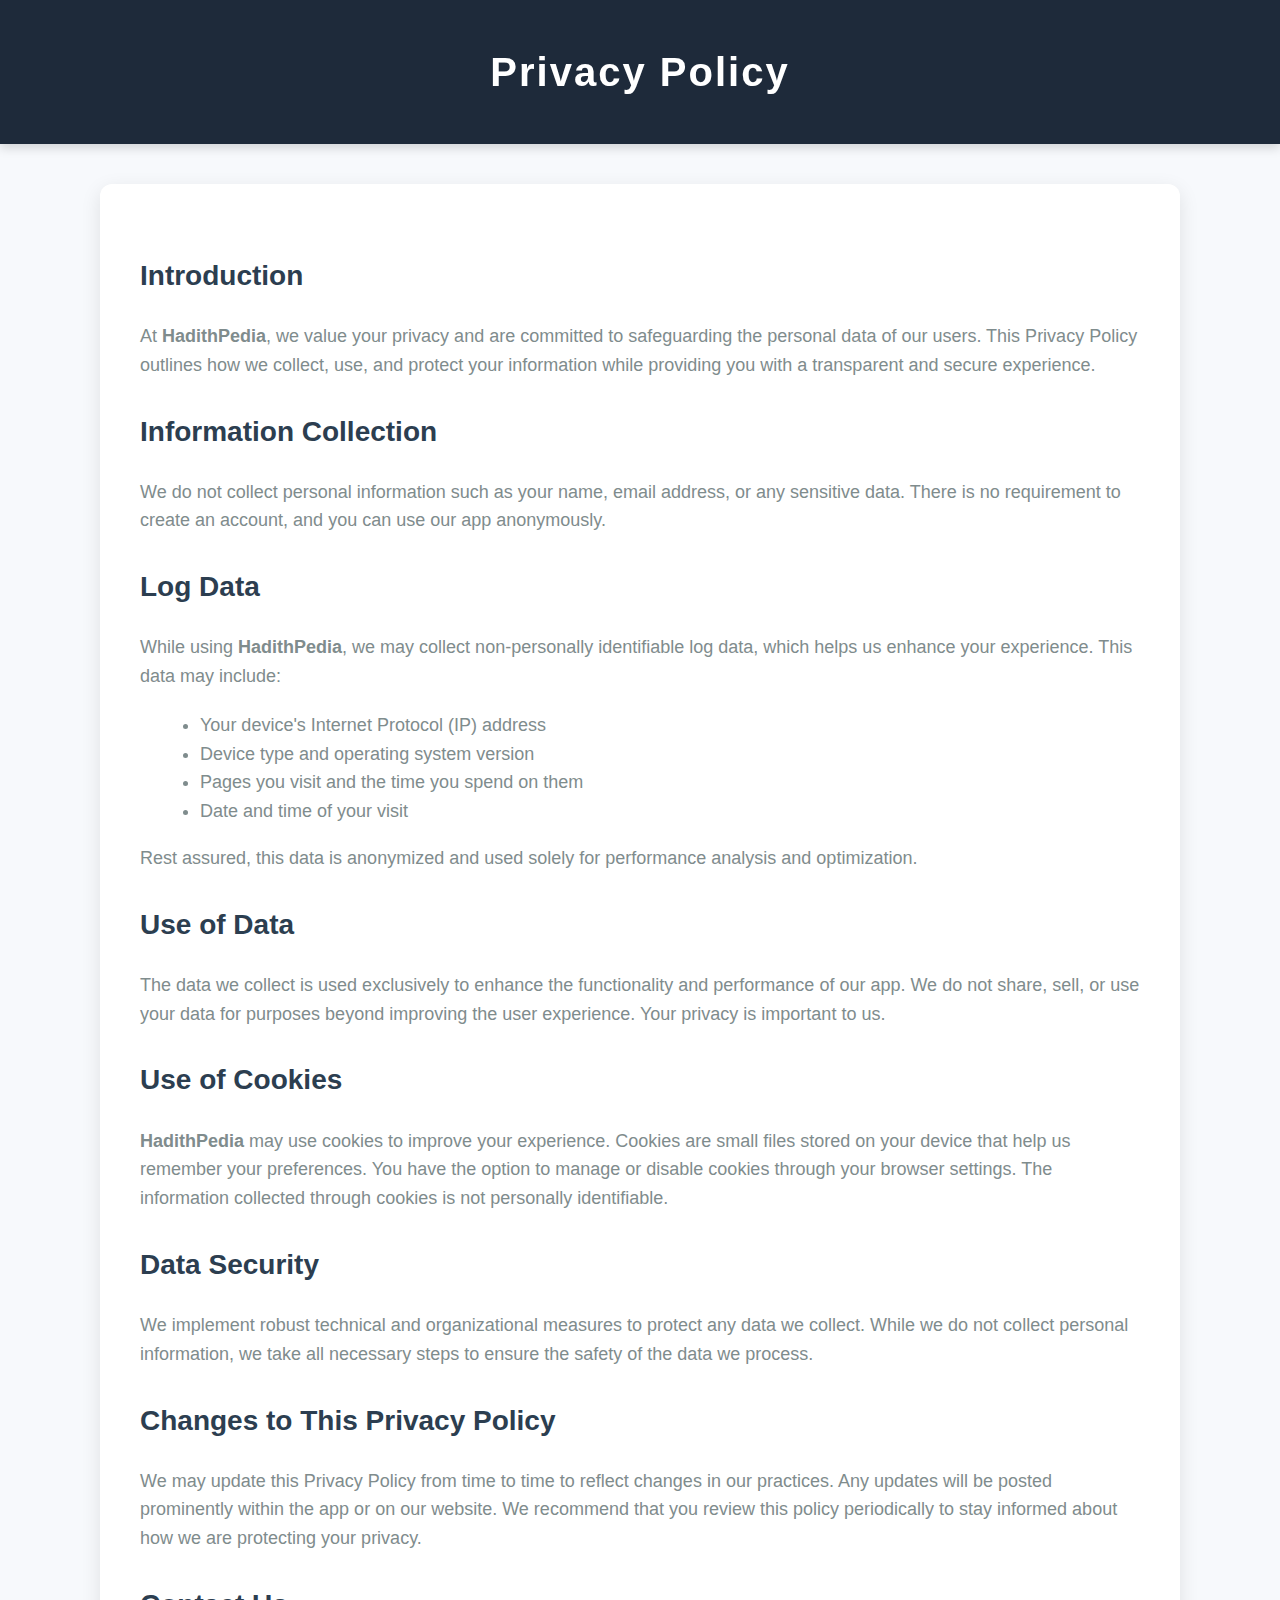
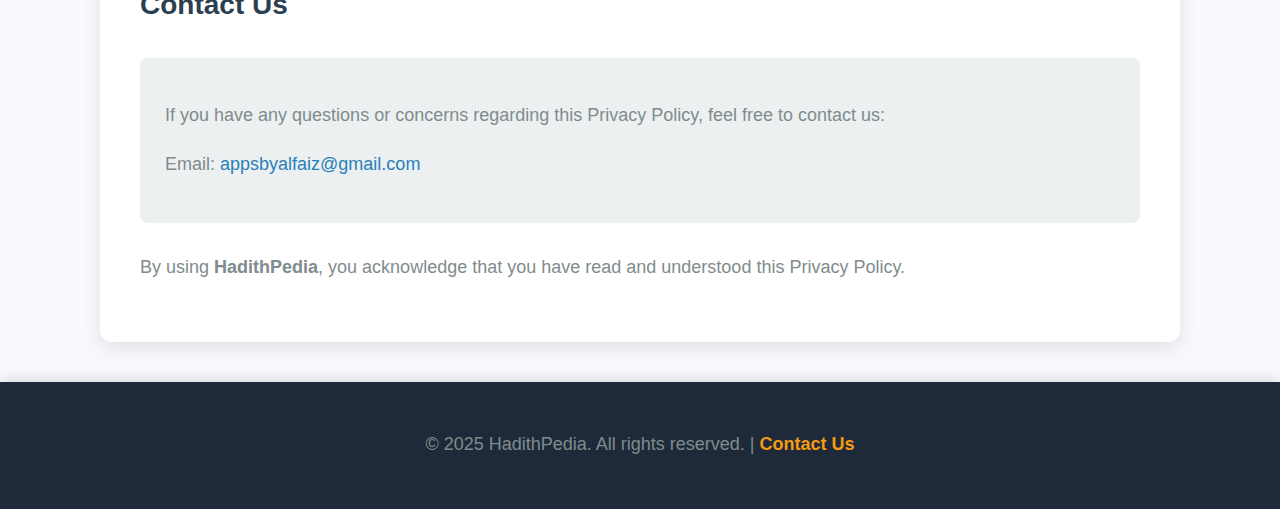
==== hadith-pedia.html @ 277d16d6 "Added hadith-pedia.html" ====
<!DOCTYPE html>
<html lang="en">

<head>
    <meta charset="UTF-8">
    <meta name="viewport" content="width=device-width, initial-scale=1.0">
    <meta http-equiv="X-UA-Compatible" content="ie=edge">
    <title>Privacy Policy | HadithPedia</title>
    <style>
        /* General Styles */
        body {
            font-family: 'Segoe UI', Tahoma, Geneva, Verdana, sans-serif;
            margin: 0;
            padding: 0;
            background-color: #f7f9fc;
            color: #4f4f4f;
            line-height: 1.6;
        }

        header {
            background-color: #1e2a3a;
            color: white;
            padding: 40px 20px;
            text-align: center;
            box-shadow: 0 4px 10px rgba(0, 0, 0, 0.15);
            position: sticky;
            top: 0;
            z-index: 1000;
        }

        header h1 {
            margin: 0;
            font-size: 40px;
            font-weight: 700;
            letter-spacing: 2px;
        }

        .content {
            max-width: 1000px;
            margin: 40px auto;
            padding: 40px;
            background-color: white;
            border-radius: 12px;
            box-shadow: 0 6px 20px rgba(0, 0, 0, 0.1);
        }

        h2 {
            color: #2c3e50;
            font-size: 28px;
            margin-top: 30px;
            font-weight: 600;
        }

        p {
            font-size: 18px;
            margin-bottom: 20px;
            color: #7f8c8d;
        }

        ul {
            list-style-type: disc;
            margin-left: 20px;
            font-size: 18px;
            color: #7f8c8d;
        }

        a {
            color: #2980b9;
            text-decoration: none;
            font-weight: 500;
            transition: color 0.3s ease;
        }

        a:hover {
            color: #3498db;
            text-decoration: underline;
        }

        .contact-info {
            background-color: #ecf0f1;
            padding: 25px;
            border-radius: 8px;
            margin-top: 30px;
            font-size: 18px;
            color: #2c3e50;
        }

        footer {
            text-align: center;
            padding: 30px;
            background-color: #1e2a3a;
            color: white;
            font-size: 16px;
            margin-top: 40px;
            box-shadow: 0 -4px 10px rgba(0, 0, 0, 0.1);
        }

        footer a {
            color: #f39c12;
            font-weight: 600;
            transition: color 0.3s ease;
        }

        footer a:hover {
            color: #e67e22;
        }

        .section {
            margin-bottom: 30px;
        }

        .section:last-child {
            margin-bottom: 0;
        }

        /* Responsive Design */
        @media (max-width: 768px) {
            .content {
                padding: 20px;
                margin: 20px;
            }

            header h1 {
                font-size: 30px;
            }

            h2 {
                font-size: 24px;
            }

            p, ul {
                font-size: 16px;
            }
        }
    </style>
</head>

<body>

    <header>
        <h1>Privacy Policy</h1>
    </header>

    <div class="content">
        <div class="section">
            <h2>Introduction</h2>
            <p>At <strong>HadithPedia</strong>, we value your privacy and are committed to safeguarding the personal data of our users. This Privacy Policy outlines how we collect, use, and protect your information while providing you with a transparent and secure experience.</p>
        </div>

        <div class="section">
            <h2>Information Collection</h2>
            <p>We do not collect personal information such as your name, email address, or any sensitive data. There is no requirement to create an account, and you can use our app anonymously.</p>
        </div>

        <div class="section">
            <h2>Log Data</h2>
            <p>While using <strong>HadithPedia</strong>, we may collect non-personally identifiable log data, which helps us enhance your experience. This data may include:</p>
            <ul>
                <li>Your device's Internet Protocol (IP) address</li>
                <li>Device type and operating system version</li>
                <li>Pages you visit and the time you spend on them</li>
                <li>Date and time of your visit</li>
            </ul>
            <p>Rest assured, this data is anonymized and used solely for performance analysis and optimization.</p>
        </div>

        <div class="section">
            <h2>Use of Data</h2>
            <p>The data we collect is used exclusively to enhance the functionality and performance of our app. We do not share, sell, or use your data for purposes beyond improving the user experience. Your privacy is important to us.</p>
        </div>

        <div class="section">
            <h2>Use of Cookies</h2>
            <p><strong>HadithPedia</strong> may use cookies to improve your experience. Cookies are small files stored on your device that help us remember your preferences. You have the option to manage or disable cookies through your browser settings. The information collected through cookies is not personally identifiable.</p>
        </div>

        <div class="section">
            <h2>Data Security</h2>
            <p>We implement robust technical and organizational measures to protect any data we collect. While we do not collect personal information, we take all necessary steps to ensure the safety of the data we process.</p>
        </div>

        <div class="section">
            <h2>Changes to This Privacy Policy</h2>
            <p>We may update this Privacy Policy from time to time to reflect changes in our practices. Any updates will be posted prominently within the app or on our website. We recommend that you review this policy periodically to stay informed about how we are protecting your privacy.</p>
        </div>

        <div class="section">
            <h2>Contact Us</h2>
            <div class="contact-info">
                <p>If you have any questions or concerns regarding this Privacy Policy, feel free to contact us:</p>
                <p>Email: <a href="mailto:appsbyalfaiz@gmail.com">appsbyalfaiz@gmail.com</a></p>
            </div>
        </div>

        <p>By using <strong>HadithPedia</strong>, you acknowledge that you have read and understood this Privacy Policy.</p>
    </div>

    <footer>
        <p>&copy; 2025 HadithPedia. All rights reserved. | <a href="mailto:appsbyalfaiz@gmail.com">Contact Us</a></p>
    </footer>

</body>

</html>
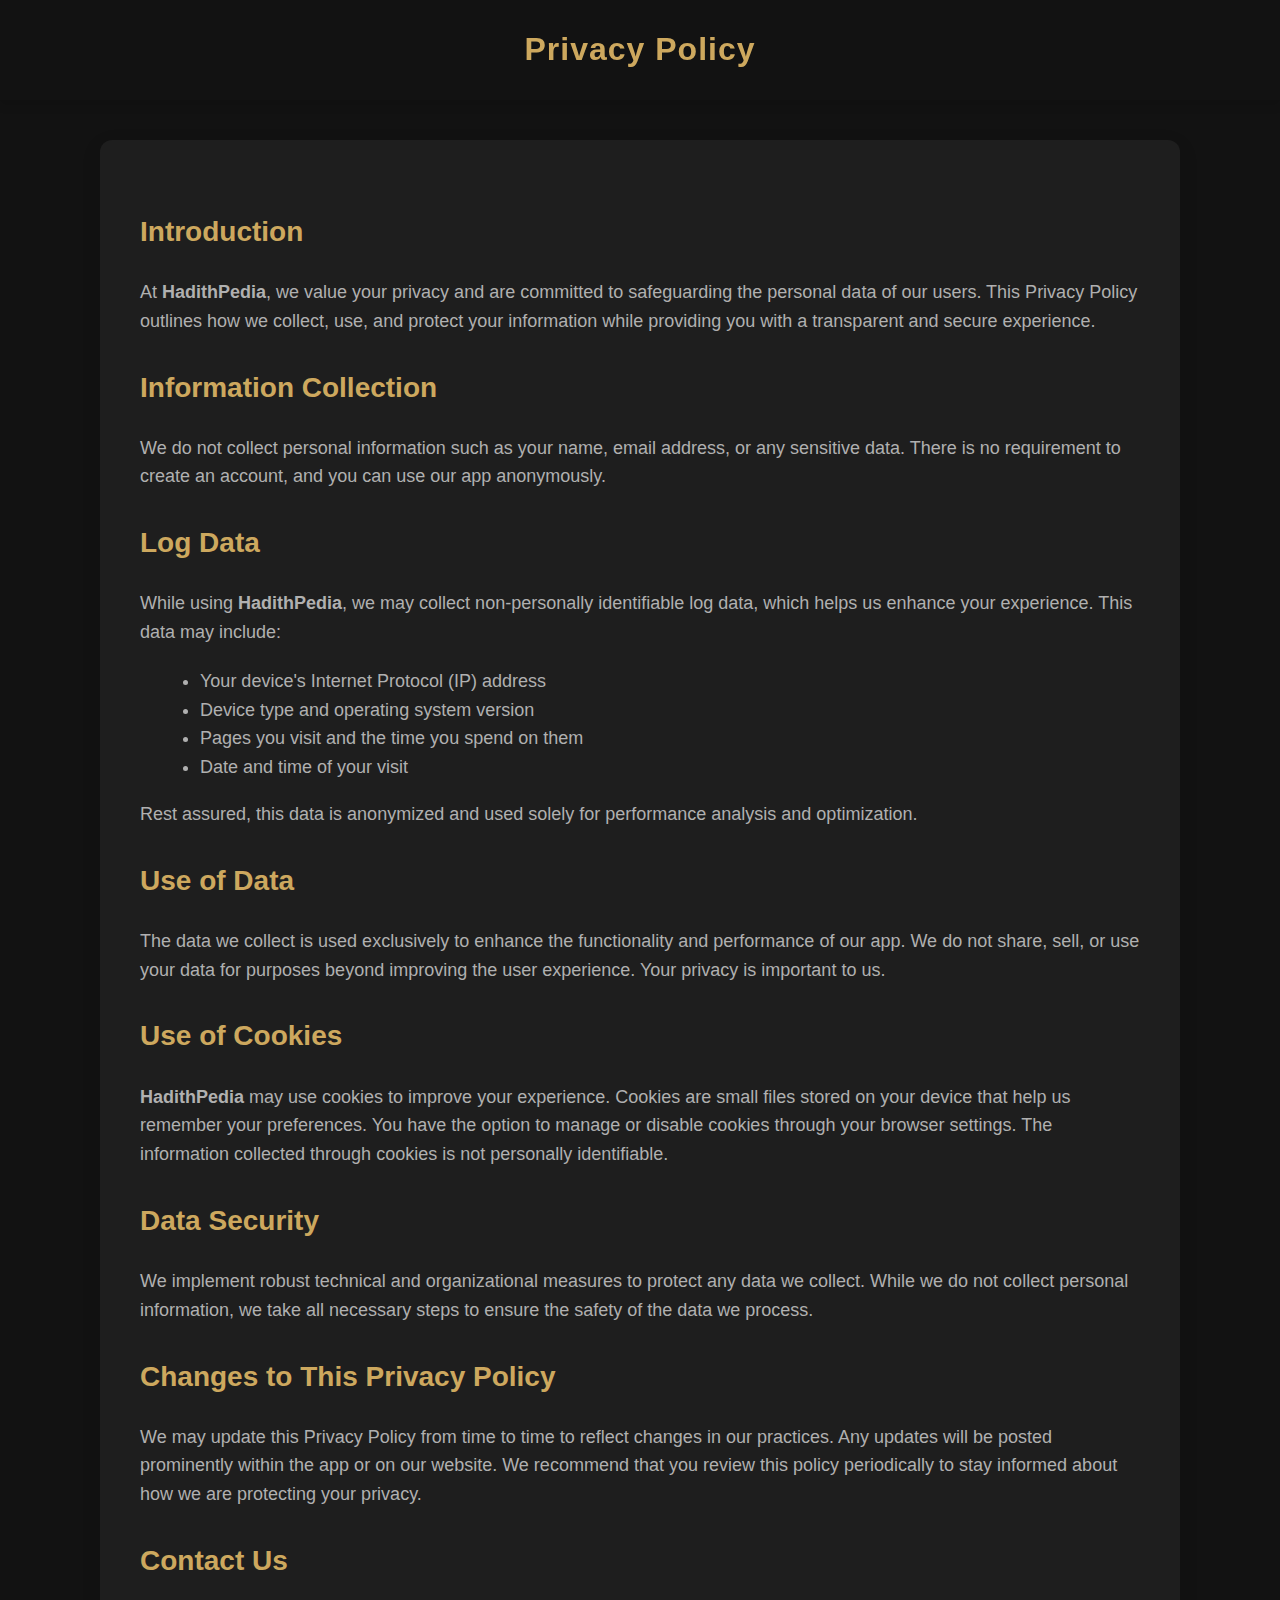
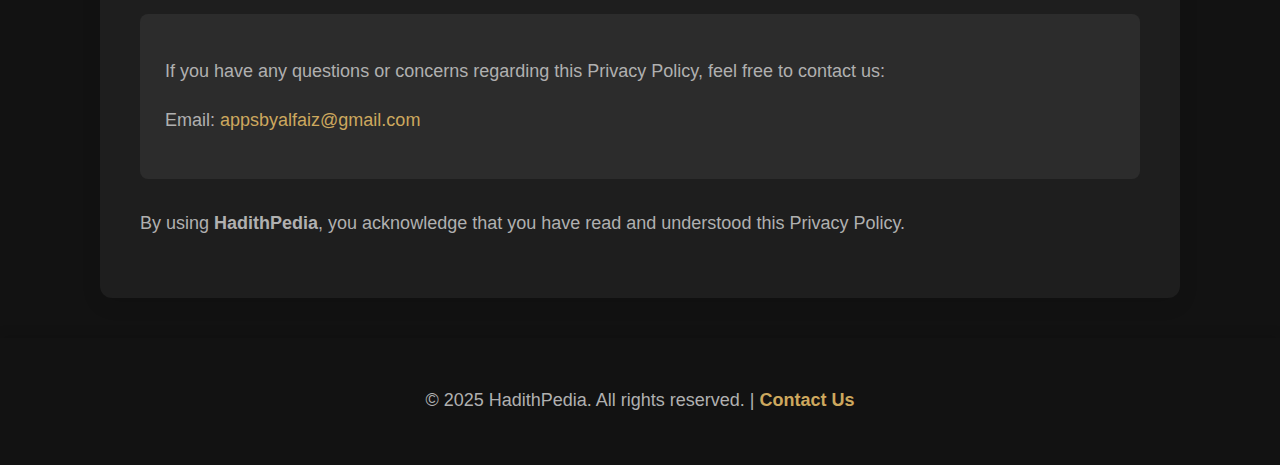
==== commit 465a4139: "Update hadith-pedia.html" ====
--- a/hadith-pedia.html
+++ b/hadith-pedia.html
@@ -12,40 +12,45 @@
             font-family: 'Segoe UI', Tahoma, Geneva, Verdana, sans-serif;
             margin: 0;
             padding: 0;
-            background-color: #f7f9fc;
-            color: #4f4f4f;
+            background-color: #121212; /* Primary Color */
+            color: #EDEDED; /* Light text for contrast */
             line-height: 1.6;
         }
 
         header {
-            background-color: #1e2a3a;
-            color: white;
-            padding: 40px 20px;
+            background-color: #121212; /* Primary Color */
+            color: #CDA85E; /* Secondary Color */
+            padding: 20px 20px; /* Reduced padding for a smaller header */
             text-align: center;
             box-shadow: 0 4px 10px rgba(0, 0, 0, 0.15);
             position: sticky;
             top: 0;
             z-index: 1000;
+            height: 60px; /* Smaller header height */
+            display: flex;
+            justify-content: center;
+            align-items: center;
+            font-size: 24px; /* Reduced font size */
         }
 
         header h1 {
             margin: 0;
-            font-size: 40px;
+            font-size: 32px; /* Reduced font size for header */
             font-weight: 700;
-            letter-spacing: 2px;
+            letter-spacing: 1px;
         }
 
         .content {
             max-width: 1000px;
             margin: 40px auto;
             padding: 40px;
-            background-color: white;
+            background-color: #1E1E1E; /* Slightly lighter for content background */
             border-radius: 12px;
             box-shadow: 0 6px 20px rgba(0, 0, 0, 0.1);
         }
 
         h2 {
-            color: #2c3e50;
+            color: #CDA85E; /* Secondary Color */
             font-size: 28px;
             margin-top: 30px;
             font-weight: 600;
@@ -54,55 +59,55 @@
         p {
             font-size: 18px;
             margin-bottom: 20px;
-            color: #7f8c8d;
+            color: #B0B0B0; /* Light gray for paragraph text */
         }
 
         ul {
             list-style-type: disc;
             margin-left: 20px;
             font-size: 18px;
-            color: #7f8c8d;
+            color: #B0B0B0; /* Light gray */
         }
 
         a {
-            color: #2980b9;
+            color: #CDA85E; /* Secondary Color */
             text-decoration: none;
             font-weight: 500;
             transition: color 0.3s ease;
         }
 
         a:hover {
-            color: #3498db;
+            color: #F1C40F; /* Brighter gold on hover */
             text-decoration: underline;
         }
 
         .contact-info {
-            background-color: #ecf0f1;
+            background-color: #2C2C2C; /* Darker background for contact info */
             padding: 25px;
             border-radius: 8px;
             margin-top: 30px;
             font-size: 18px;
-            color: #2c3e50;
+            color: #EDEDED; /* Light text color */
         }
 
         footer {
             text-align: center;
             padding: 30px;
-            background-color: #1e2a3a;
-            color: white;
+            background-color: #121212; /* Primary Color */
+            color: #EDEDED; /* Light text */
             font-size: 16px;
             margin-top: 40px;
             box-shadow: 0 -4px 10px rgba(0, 0, 0, 0.1);
         }
 
         footer a {
-            color: #f39c12;
+            color: #CDA85E; /* Secondary Color */
             font-weight: 600;
             transition: color 0.3s ease;
         }
 
         footer a:hover {
-            color: #e67e22;
+            color: #F1C40F; /* Brighter gold on hover */
         }
 
         .section {
@@ -121,7 +126,7 @@
             }
 
             header h1 {
-                font-size: 30px;
+                font-size: 24px; /* Smaller font size for smaller screens */
             }
 
             h2 {
